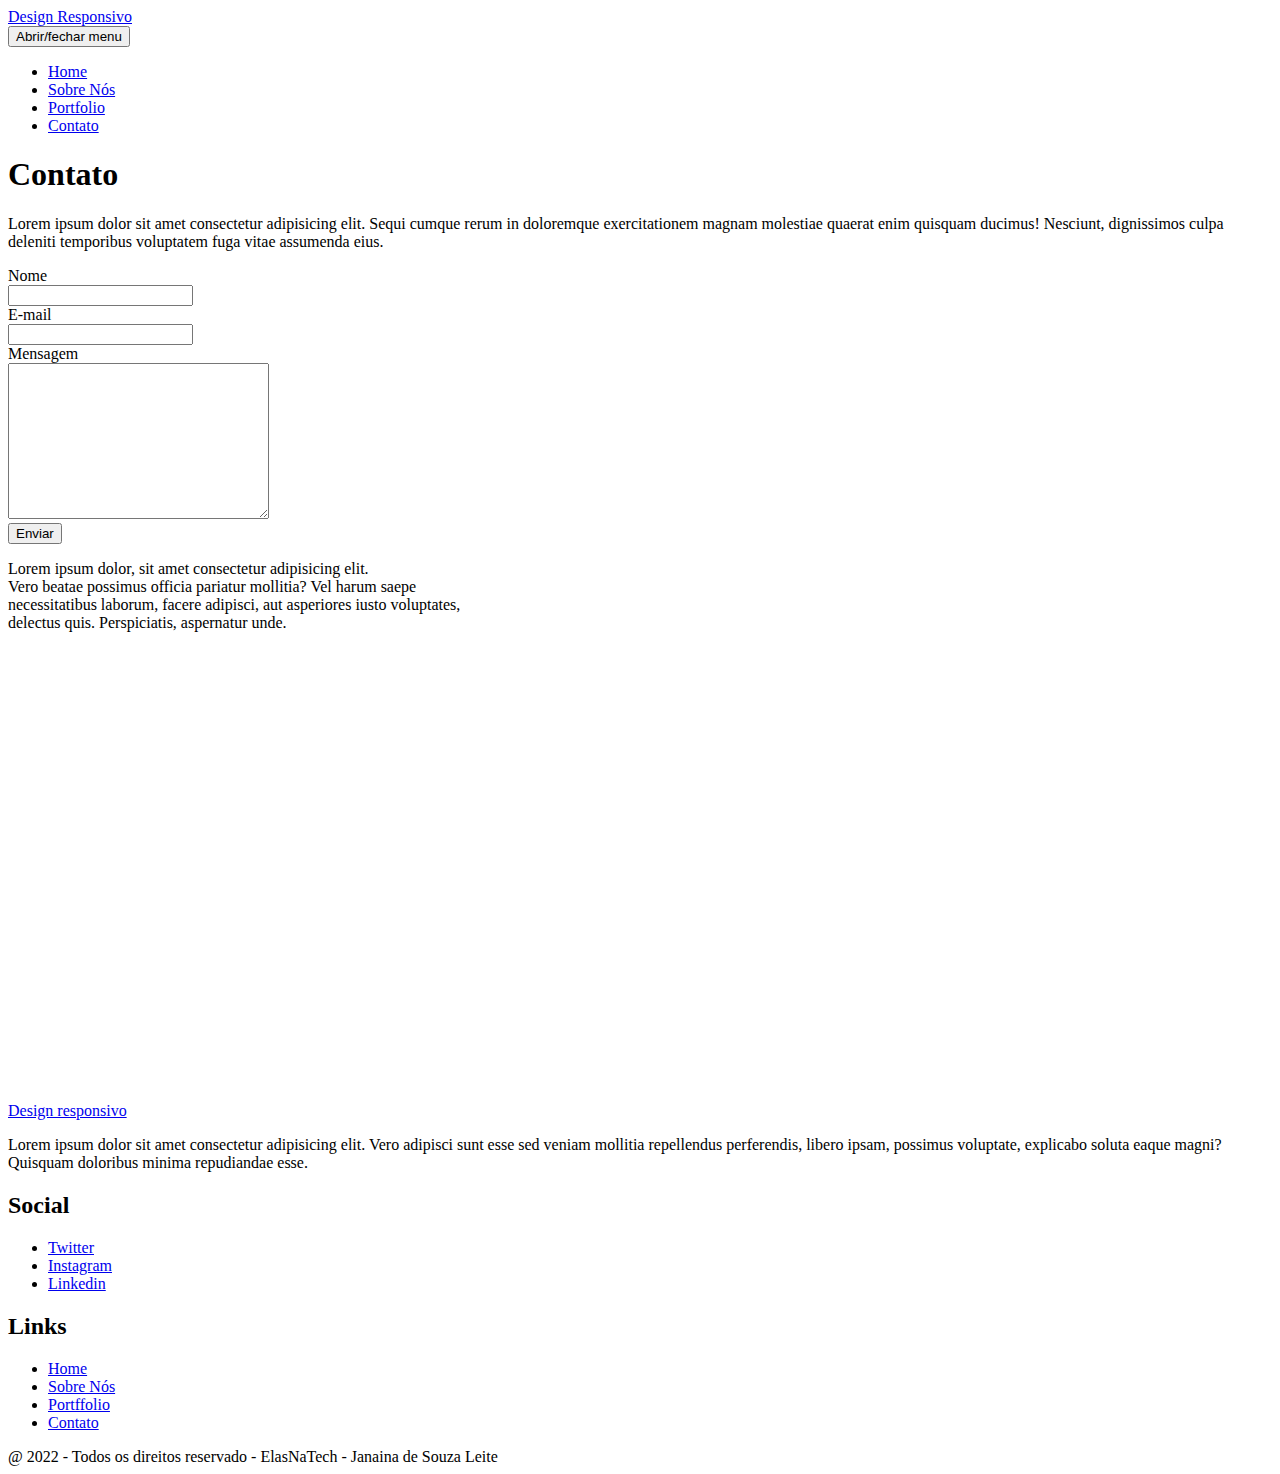
==== contato.html @ 547d4b01 "Update contato.html" ====
<!DOCTYPE html>
<html lang="pt-BR">
<head>
    <meta charset="UTF-8">
    <meta http-equiv="X-UA-Compatible" content="IE=edge">
    <meta name="viewport" content="width=device-width, initial-scale=1.0">
    <title>Design Responsivon - Contato</title>
    <link rel="stylesheet" type= "text/css" href="./style.css">
    </head>
    <header class="cabecalho"> 
        <a href="./index.html" class="logo"> Design Responsivo </a>
    <nav class="menu-principal"> 
    <button class="menu-principal__btn"> Abrir/fechar menu</button>
    <ul class="menu-principal__lista">
        <li><a class="menu-principal__item menu-principal__item--atual" href="./index.html">Home</a></li>
        <li><a class="menu-principal__item" href="./sobre.html">Sobre Nós</a></li>
        <li><a class="menu-principal__item" href="./portfolio.html">Portfolio</a></li>
        <li><a class="menu-principal__item" href="./contato.html">Contato</a></li>
    </ul>
    </nav>
     </header>
    <main>
        <header class="pagina-cabecalho"> 
            <h1 class="pagina-cabecalho__titulo">Contato</h1>
        </header>
            <section class="pagina-conteudo">
                <p class="text-center"> Lorem ipsum dolor sit amet consectetur adipisicing elit. 
                    Sequi cumque rerum in doloremque exercitationem magnam molestiae 
                    quaerat enim quisquam ducimus! Nesciunt, dignissimos culpa deleniti 
                    temporibus voluptatem fuga vitae assumenda eius.</p>
                <form action="#" class="formulario">
                    <div class="formulario__grupo">
                        <label class="formulario__label" for="nome"> Nome</label> <br>
                        <input class="formulario__campo" id="nome" type="text" name="nome">
                    </div>
                    <div class="formulario__grupo">
                        <label class="formulario__label" for="email"> E-mail</label><br>
                        <input class="formulario__campo" id="email" type="email" name="email">
                    </div>
                    <div class="formulario__grupo">
                        <label class="formulario__label" for="mensagem">Mensagem</label><br>
                        <textarea  class="formulario__campo" name="mensagem" name="mensagem" cols="30" rows="10"> </textarea>
                    </div>
                    <input  type="submit" class="formulario__botao" value="Enviar">
                </form>
                <p class="text-center"> 
                    Lorem ipsum dolor, sit amet consectetur adipisicing elit. <br>
                    Vero beatae possimus officia pariatur mollitia? Vel harum saepe <br>
                    necessitatibus laborum, facere adipisci, aut asperiores iusto voluptates, <br>
                    delectus quis. Perspiciatis, aspernatur unde.
                </p>
                <div class="mapa">
                    <iframe src="https://www.google.com/maps/embed?pb=!1m14!1m12!1m3!1d3660.192621031597!2d-46.61518388538682!3d-23.45351546350273!2m3!1f0!2f0!3f0!3m2!1i1024!2i768!4f13.1!5e0!3m2!1spt-BR!2sbr!4v1663188711949!5m2!1spt-BR!2sbr" width="600" height="450" style="border:0;" allowfullscreen="" loading="lazy" referrerpolicy="no-referrer-when-downgrade"></iframe>
                </div>
            </section>
        </header>
       
    </main>
    <footer class="rodape">
        <div class="rodape__linha-1">
            <div class="rodape__coluna">
                <a href="./index.html" class="logo logo--branco"> Design responsivo</a>
                <p> Lorem ipsum dolor sit amet consectetur adipisicing elit. Vero adipisci sunt esse sed veniam mollitia repellendus perferendis, libero ipsam, possimus voluptate, explicabo soluta eaque magni? Quisquam doloribus minima repudiandae esse.</p>
            </div>
            <div class="rodape__coluna"> 
            <h2 class="rodape__titulo"> Social</h2>
            <ul class=" rodape__lista-links">
                    <li> <a class="rodape__lista-links__item" href= "https://twitter.com/nome" targert= "_blank"> Twitter</a></li>
                    <li> <a class="rodape__lista-links__item" href= "https://instagram.com/nome" targert= "_blank">Instagram</a></li>
                    <li> <a class="rodape__lista-links__item" href= "https://linkedin.com/nome" targert= "_blank">Linkedin</a></li>
            </ul>
        </div>
        <div class="rodape__coluna"> 
            <h2 class="rodape__titulo"> Links </h2>
                <ul class=" rodape__lista-links">
                    <li><a class="rodape__lista-links__item" href="./index.html">Home</a></li>
                    <li><a class="rodape__lista-links__item" href="./sobre.html">Sobre Nós</a></li>
                    <li><a class="rodape__lista-links__item" href="./portfolio.html">Portffolio</a></li>
                    <li><a class="rodape__lista-links__item" href="./contato.html">Contato</a></li>
                </ul>
            </h2>
        </div>
        <div class="rodape__linha-2">
           @ 2022 - Todos os direitos reservado - ElasNaTech - Janaina de Souza Leite
        </div>
    </footer>
</head>
<body>
    
</body>
</html>
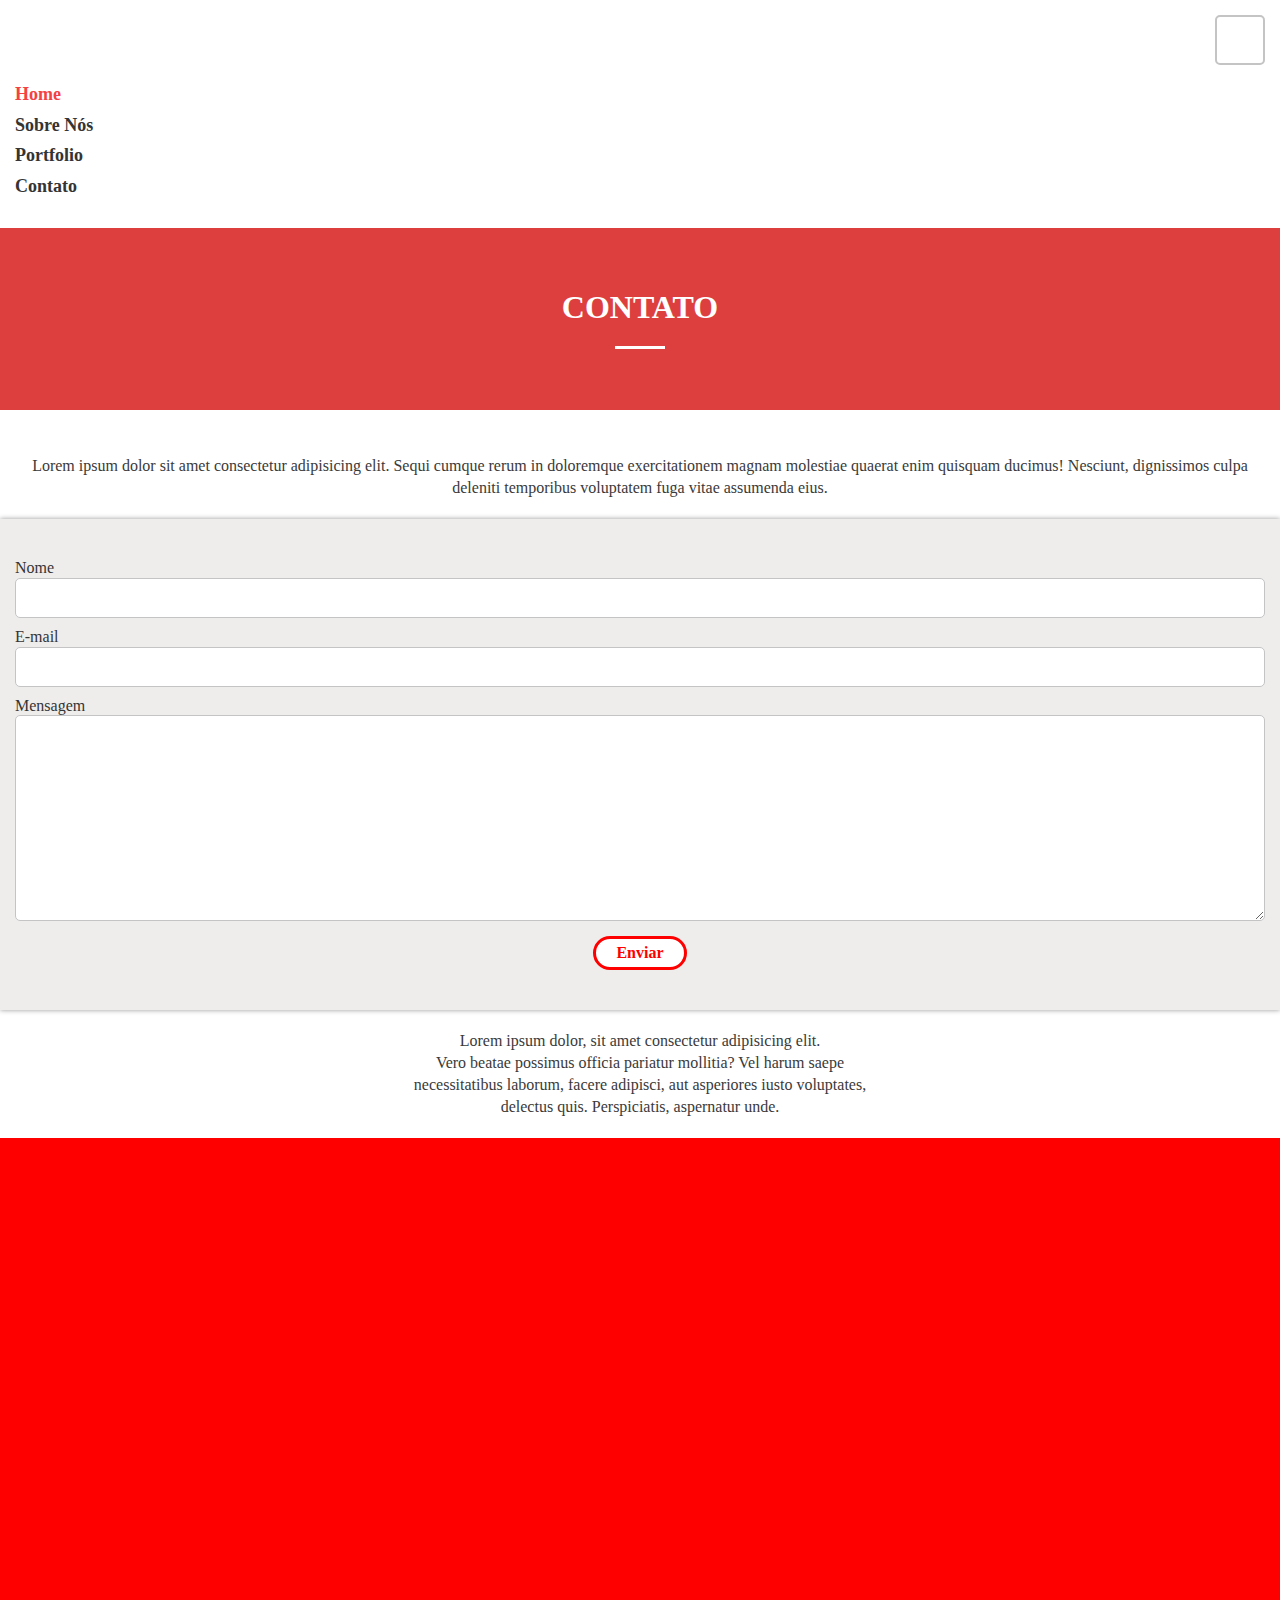
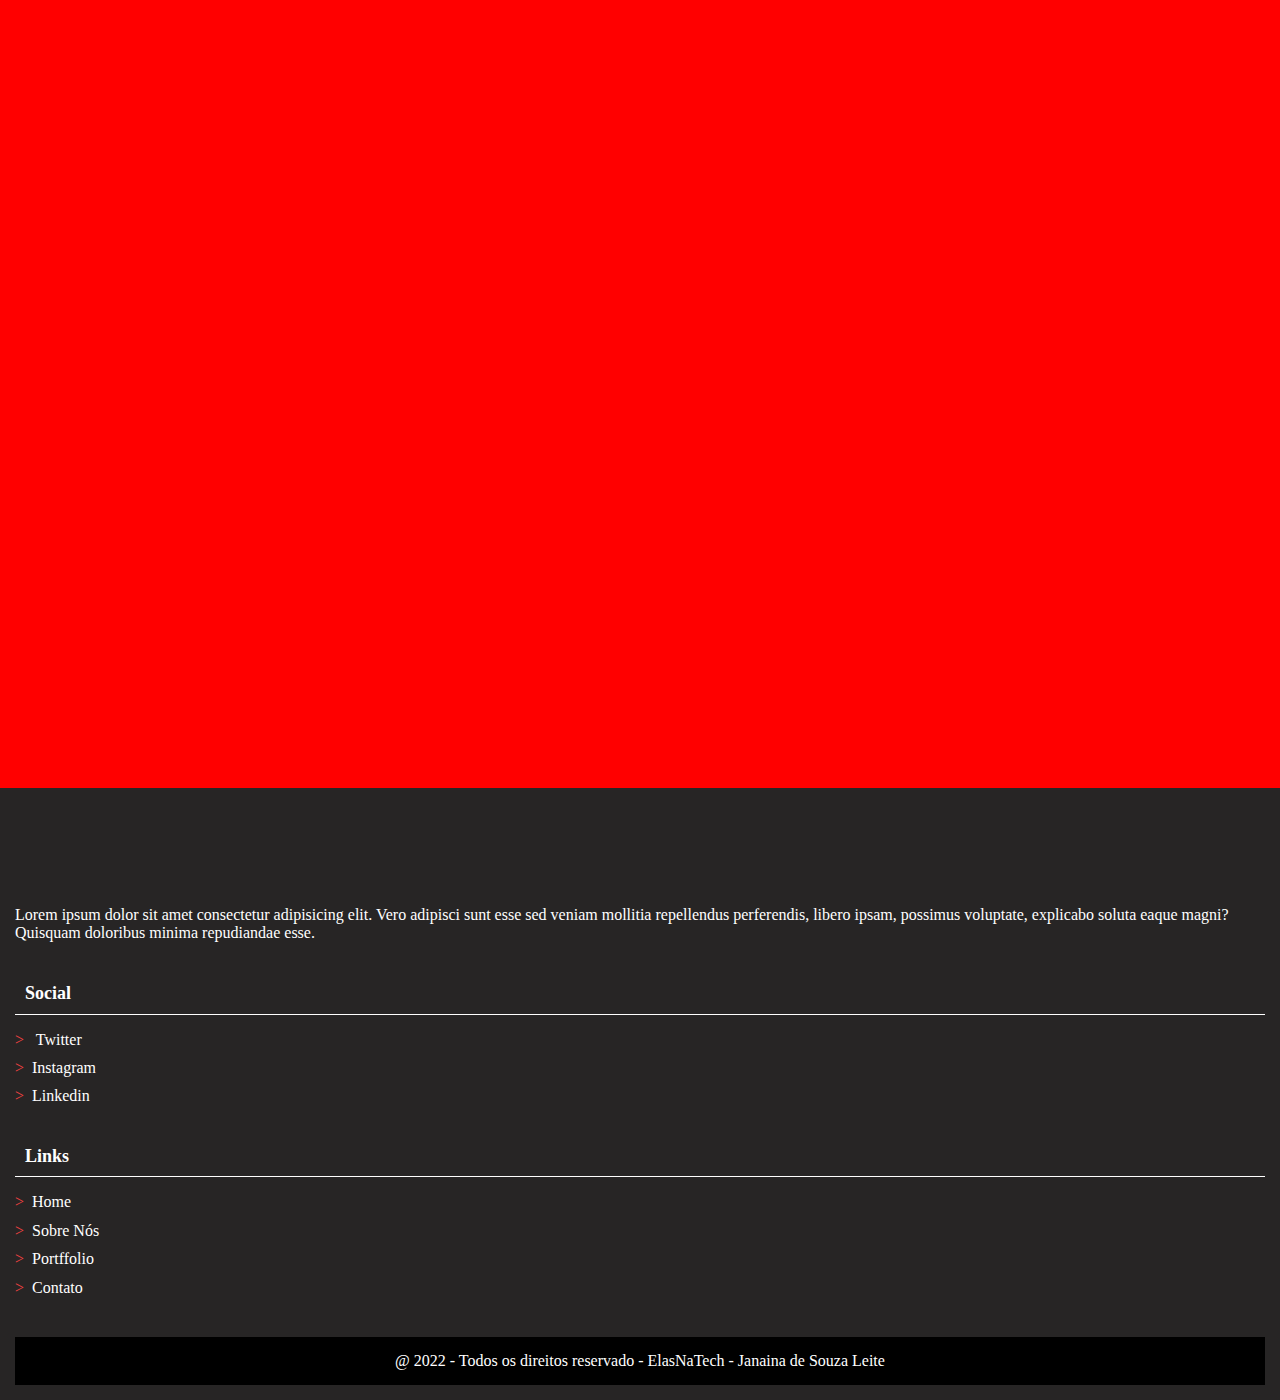
==== commit fceedbae: "Update contato.html" ====
--- a/contato.html
+++ b/contato.html
@@ -5,7 +5,7 @@
     <meta http-equiv="X-UA-Compatible" content="IE=edge">
     <meta name="viewport" content="width=device-width, initial-scale=1.0">
     <title>Design Responsivon - Contato</title>
-    <link rel="stylesheet" type= "text/css" href="./style.css">
+    <link rel="stylesheet" type="text/css" href="./style.css">
     </head>
     <header class="cabecalho"> 
         <a href="./index.html" class="logo"> Design Responsivo </a>
@@ -65,9 +65,9 @@
             <div class="rodape__coluna"> 
             <h2 class="rodape__titulo"> Social</h2>
             <ul class=" rodape__lista-links">
-                    <li> <a class="rodape__lista-links__item" href= "https://twitter.com/nome" targert= "_blank"> Twitter</a></li>
-                    <li> <a class="rodape__lista-links__item" href= "https://instagram.com/nome" targert= "_blank">Instagram</a></li>
-                    <li> <a class="rodape__lista-links__item" href= "https://linkedin.com/nome" targert= "_blank">Linkedin</a></li>
+                    <li> <a class="rodape__lista-links__item" href= "https://twitter.com/" targert= "_blank"> Twitter</a></li>
+                    <li> <a class="rodape__lista-links__item" href= "https://instagram.com/" targert= "_blank">Instagram</a></li>
+                    <li> <a class="rodape__lista-links__item" href= "https://linkedin.com/" targert= "_blank">Linkedin</a></li>
             </ul>
         </div>
         <div class="rodape__coluna"> 
--- a/style.css
+++ b/style.css
@@ -0,0 +1,597 @@
+/*! normalize.css v8.0.1 | MIT License | github.com/necolas/normalize.css */
+/* Document
+   ========================================================================== */
+/**
+ * 1. Correct the line height in all browsers.
+ * 2. Prevent adjustments of font size after orientation changes in iOS.
+ */
+html {
+  line-height: 1.15;
+  /* 1 */
+  -webkit-text-size-adjust: 100%;
+  /* 2 */ }
+
+/* Sections
+     ========================================================================== */
+/**
+   * Remove the margin in all browsers.
+   */
+body {
+  margin: 0; }
+
+/**
+   * Render the `main` element consistently in IE.
+   */
+main {
+  display: block; }
+
+/**
+   * Correct the font size and margin on `h1` elements within `section` and
+   * `article` contexts in Chrome, Firefox, and Safari.
+   */
+h1 {
+  font-size: 2em;
+  margin: 0.67em 0; }
+
+/* Grouping content
+     ========================================================================== */
+/**
+   * 1. Add the correct box sizing in Firefox.
+   * 2. Show the overflow in Edge and IE.
+   */
+hr {
+  box-sizing: content-box;
+  /* 1 */
+  height: 0;
+  /* 1 */
+  overflow: visible;
+  /* 2 */ }
+
+/**
+   * 1. Correct the inheritance and scaling of font size in all browsers.
+   * 2. Correct the odd `em` font sizing in all browsers.
+   */
+pre {
+  font-family: monospace, monospace;
+  /* 1 */
+  font-size: 1em;
+  /* 2 */ }
+
+/* Text-level semantics
+     ========================================================================== */
+/**
+   * Remove the gray background on active links in IE 10.
+   */
+a {
+  background-color: transparent; }
+
+/**
+   * 1. Remove the bottom border in Chrome 57-
+   * 2. Add the correct text decoration in Chrome, Edge, IE, Opera, and Safari.
+   */
+abbr[title] {
+  border-bottom: none;
+  /* 1 */
+  text-decoration: underline;
+  /* 2 */
+  text-decoration: underline dotted;
+  /* 2 */ }
+
+/**
+   * Add the correct font weight in Chrome, Edge, and Safari.
+   */
+b,
+strong {
+  font-weight: bolder; }
+
+/**
+   * 1. Correct the inheritance and scaling of font size in all browsers.
+   * 2. Correct the odd `em` font sizing in all browsers.
+   */
+code,
+kbd,
+samp {
+  font-family: monospace, monospace;
+  /* 1 */
+  font-size: 1em;
+  /* 2 */ }
+
+/**
+   * Add the correct font size in all browsers.
+   */
+small {
+  font-size: 80%; }
+
+/**
+   * Prevent `sub` and `sup` elements from affecting the line height in
+   * all browsers.
+   */
+sub,
+sup {
+  font-size: 75%;
+  line-height: 0;
+  position: relative;
+  vertical-align: baseline; }
+
+sub {
+  bottom: -0.25em; }
+
+sup {
+  top: -0.5em; }
+
+/* Embedded content
+     ========================================================================== */
+/**
+   * Remove the border on images inside links in IE 10.
+   */
+img {
+  border-style: none; }
+
+/* Forms
+     ========================================================================== */
+/**
+   * 1. Change the font styles in all browsers.
+   * 2. Remove the margin in Firefox and Safari.
+   */
+button,
+input,
+optgroup,
+select,
+textarea {
+  font-family: inherit;
+  /* 1 */
+  font-size: 100%;
+  /* 1 */
+  line-height: 1.15;
+  /* 1 */
+  margin: 0;
+  /* 2 */ }
+
+/**
+   * Show the overflow in IE.
+   * 1. Show the overflow in Edge.
+   */
+button,
+input {
+  /* 1 */
+  overflow: visible; }
+
+/**
+   * Remove the inheritance of text transform in Edge, Firefox, and IE.
+   * 1. Remove the inheritance of text transform in Firefox.
+   */
+button,
+select {
+  /* 1 */
+  text-transform: none; }
+
+/**
+   * Correct the inability to style clickable types in iOS and Safari.
+   */
+button,
+[type="button"],
+[type="reset"],
+[type="submit"] {
+  -webkit-appearance: button; }
+
+/**
+   * Remove the inner border and padding in Firefox.
+   */
+button::-moz-focus-inner,
+[type="button"]::-moz-focus-inner,
+[type="reset"]::-moz-focus-inner,
+[type="submit"]::-moz-focus-inner {
+  border-style: none;
+  padding: 0; }
+
+/**
+   * Restore the focus styles unset by the previous rule.
+   */
+button:-moz-focusring,
+[type="button"]:-moz-focusring,
+[type="reset"]:-moz-focusring,
+[type="submit"]:-moz-focusring {
+  outline: 1px dotted ButtonText; }
+
+/**
+   * Correct the padding in Firefox.
+   */
+fieldset {
+  padding: 0.35em 0.75em 0.625em; }
+
+/**
+   * 1. Correct the text wrapping in Edge and IE.
+   * 2. Correct the color inheritance from `fieldset` elements in IE.
+   * 3. Remove the padding so developers are not caught out when they zero out
+   *    `fieldset` elements in all browsers.
+   */
+legend {
+  box-sizing: border-box;
+  /* 1 */
+  color: inherit;
+  /* 2 */
+  display: table;
+  /* 1 */
+  max-width: 100%;
+  /* 1 */
+  padding: 0;
+  /* 3 */
+  white-space: normal;
+  /* 1 */ }
+
+/**
+   * Add the correct vertical alignment in Chrome, Firefox, and Opera.
+   */
+progress {
+  vertical-align: baseline; }
+
+/**
+   * Remove the default vertical scrollbar in IE 10+.
+   */
+textarea {
+  overflow: auto; }
+
+/**
+   * 1. Add the correct box sizing in IE 10.
+   * 2. Remove the padding in IE 10.
+   */
+[type="checkbox"],
+[type="radio"] {
+  box-sizing: border-box;
+  /* 1 */
+  padding: 0;
+  /* 2 */ }
+
+/**
+   * Correct the cursor style of increment and decrement buttons in Chrome.
+   */
+[type="number"]::-webkit-inner-spin-button,
+[type="number"]::-webkit-outer-spin-button {
+  height: auto; }
+
+/**
+   * 1. Correct the odd appearance in Chrome and Safari.
+   * 2. Correct the outline style in Safari.
+   */
+[type="search"] {
+  -webkit-appearance: textfield;
+  /* 1 */
+  outline-offset: -2px;
+  /* 2 */ }
+
+/**
+   * Remove the inner padding in Chrome and Safari on macOS.
+   */
+[type="search"]::-webkit-search-decoration {
+  -webkit-appearance: none; }
+
+/**
+   * 1. Correct the inability to style clickable types in iOS and Safari.
+   * 2. Change font properties to `inherit` in Safari.
+   */
+::-webkit-file-upload-button {
+  -webkit-appearance: button;
+  /* 1 */
+  font: inherit;
+  /* 2 */ }
+
+/* Interactive
+     ========================================================================== */
+/*
+   * Add the correct display in Edge, IE 10+, and Firefox.
+   */
+details {
+  display: block; }
+
+/*
+   * Add the correct display in all browsers.
+   */
+summary {
+  display: list-item; }
+
+/* Misc
+     ========================================================================== */
+/**
+   * Add the correct display in IE 10+.
+   */
+template {
+  display: none; }
+
+/**
+   * Add the correct display in IE 10.
+   */
+[hidden] {
+  display: none; }
+
+@font-face {
+  font-family: "Source Sans Pro";
+  src: url("../fonts/source-sans-pro/SourceSansPro-Regular.otf"); }
+
+@font-face {
+  font-family: "Source Sans Pro";
+  src: url("../fonts/source-sans-pro/SourceSansPro-Bold.otf");
+  font-weight: bold; }
+
+@font-face {
+  font-family: "Source Sans Pro";
+  src: url("../fonts/source-sans-pro/SourceSansPro-BoldIt.otf");
+  font-weight: bold; }
+
+* {
+  box-sizing: border-box; }
+
+img {
+  max-width: 100%;
+  height: auto; }
+
+body {
+  font-family: "Souce Sans Pro"; }
+
+.cabecalho {
+  background: #fff;
+  padding: 15px; }
+
+/*rodape*/
+.rodape {
+  color: #fff; }
+
+.rodape .logo {
+  margin-bottom: 20px; }
+
+.rodape__linha-1 {
+  background-color: #272525;
+  background-image: url("./img/rodape-bg.jpg");
+  background-size: cover;
+  padding: 15px; }
+
+.rodape__linha-2 {
+  background-color: #000;
+  text-align: center;
+  padding: 15px; }
+
+.rodape__coluna {
+  margin-top: 40px;
+  margin-bottom: 40px; }
+
+.rodape__titulo {
+  border-bottom: 1px solid #ffff;
+  padding: 0 10px 10px 10px;
+  font-size: 18px; }
+
+.rodape__lista-links {
+  padding: 0;
+  list-style: none; }
+
+.rodape__lista-links__item {
+  color: #fff;
+  text-decoration: none;
+  margin-bottom: 10px;
+  display: block; }
+
+.rodape__lista-links__item::before {
+  content: '>';
+  margin-right: 8px;
+  color: #f44242; }
+
+.text-center {
+  text-align: center; }
+
+.depoimentos {
+  background-color: #dd3f3f;
+  background-image: url("./img/cabecalho-pagina-bg.jpg");
+  background-attachment: fixed;
+  color: #fff;
+  padding: 30px 0; }
+
+.depoimentos__item {
+  padding: 15px; }
+
+.depoimentos__img {
+  margin: 0 auto;
+  display: block;
+  box-shadow: 3px 3px 0 #000;
+  margin-bottom: 30px; }
+
+.depoimentos__texto {
+  line-height: 24px;
+  margin-bottom: 30px; }
+
+.depoimentos__texto::before {
+  background: url("./img/aspas.png") no-repeat;
+  content: '';
+  display: inline-block;
+  width: 25px;
+  height: 23px;
+  margin-right: 5px; }
+
+.depoimentos__pessoa {
+  text-align: center;
+  font-weight: bold;
+  font-style: italic; }
+
+.formulario {
+  background-color: #efecec;
+  margin-left: -15px;
+  margin-right: -15px;
+  padding: 40px 15px 40px 15px;
+  box-shadow: 0 0 5px #989898; }
+
+.formulario__grupo {
+  margin-bottom: 10px; }
+
+.formulario__campo {
+  width: 100%;
+  border: 1px solid #c4c4c4;
+  border-radius: 5px;
+  padding: 10px 5px; }
+
+.formulario__label {
+  color: #343434; }
+
+.formulario__botao {
+  border: 3px solid #f00;
+  border-radius: 300px;
+  background-color: #fff;
+  color: #f00;
+  padding: 5px 20px;
+  cursor: pointer;
+  display: block;
+  margin: 0 auto;
+  font-weight: bold; }
+
+.logo {
+  background-image: url("./img/logotipo-preto.png");
+  background-repeat: no-repeat;
+  display: block;
+  width: 120px;
+  height: 53px;
+  text-indent: -9999px;
+  margin: 0; }
+
+.logo--branco {
+  background-image: url("./img/logotipo-branco.png"); }
+
+.mapa {
+  background: #f00;
+  height: 0;
+  padding-bottom: 100%;
+  position: relative;
+  overflow: hidden;
+  margin: 0 -15px -25px -15px; }
+
+.mapa iframe {
+  width: 100% !important;
+  height: 100% !important;
+  position: absolute;
+  top: 0;
+  left: 0; }
+
+.menu-principal__btn {
+  display: block;
+  width: 50px;
+  height: 50px;
+  text-indent: -9999px;
+  background-color: #fff;
+  background-image: url("./img/menuprincipal-btn-bg.png");
+  background-repeat: no-repeat;
+  background-position: 5px 5px;
+  border-color: #c4c4c4;
+  border-style: solid;
+  border-radius: 5px;
+  cursor: pointer;
+  position: absolute;
+  top: 15px;
+  right: 15px; }
+
+.menu-principal__btn--fechar {
+  background-position: -48px 7px; }
+
+.menu-principal__lista {
+  padding: 0;
+  list-style: none; }
+
+.menu-principal__item {
+  text-decoration: none;
+  font-weight: bold;
+  color: #343434;
+  margin-bottom: 10px;
+  display: block;
+  font-size: 18px; }
+
+.menu-principal__item--atual {
+  color: #f44242; }
+
+.pagina-cabecalho {
+  background-color: #dd3f3f;
+  background-image: url("./img/cabecalho-pagina-bg.jpg");
+  background-attachment: fixed;
+  color: #ffff;
+  padding-top: 40px;
+  padding-bottom: 40px; }
+
+.pagina-cabecalho__titulo {
+  text-align: center;
+  text-transform: uppercase; }
+
+.pagina-cabecalho__titulo::after {
+  content: ' ';
+  display: block;
+  width: 50px;
+  height: 3px;
+  background-color: #ffff;
+  margin: 0 auto;
+  margin-top: 20px; }
+
+.pagina-conteudo {
+  padding: 15px;
+  padding-top: 25px;
+  padding-top: 25px; }
+
+.pagina-conteudo p {
+  color: #3a3a3a;
+  line-height: 22px;
+  margin-top: 20px;
+  margin-bottom: 20px; }
+
+.servicos {
+  padding: 30px 0; }
+
+.servicos__item {
+  text-align: center;
+  padding: 0 15px;
+  margin-bottom: 50px; }
+
+.servicos__texto {
+  color: #585858; }
+
+.cabecalho-home {
+  background: url("./img/cabecalho-home-bg.jpg") #0000 no-repeat;
+  background-size: cover;
+  color: #ffff;
+  text-align: center;
+  padding: 50px 0; }
+
+.cabecalho-home__titulo {
+  font-size: 40px;
+  margin-bottom: 0; }
+
+.cabecalho-home__role {
+  display: none; }
+
+.home__titulo {
+  text-align: center;
+  text-transform: uppercase;
+  margin-bottom: 50px; }
+
+.home__titulo::after {
+  content: '';
+  display: block;
+  width: 50px;
+  height: 3px;
+  background-color: #f00;
+  margin: 0 auto;
+  margin-top: 15px; }
+
+.home__titulo--branco::after {
+  background-color: #ffff; }
+
+.lista-trabalhos {
+  list-style: none;
+  padding: 0;
+  color: #0000; }
+
+.lista-trabalhos__item {
+  margin-left: -15px;
+  margin-right: -15px;
+  margin-bottom: 50px;
+  color: #0000; }
+
+.lista-trabalhos__item a {
+  text-decoration: none; }
+
+.lista-trabalhos__titulo {
+  color: #0000;
+  font-size: 18px;
+  margin-left: 15px;
+  border-left: 1px solid #0000;
+  padding-left: 10px; }
